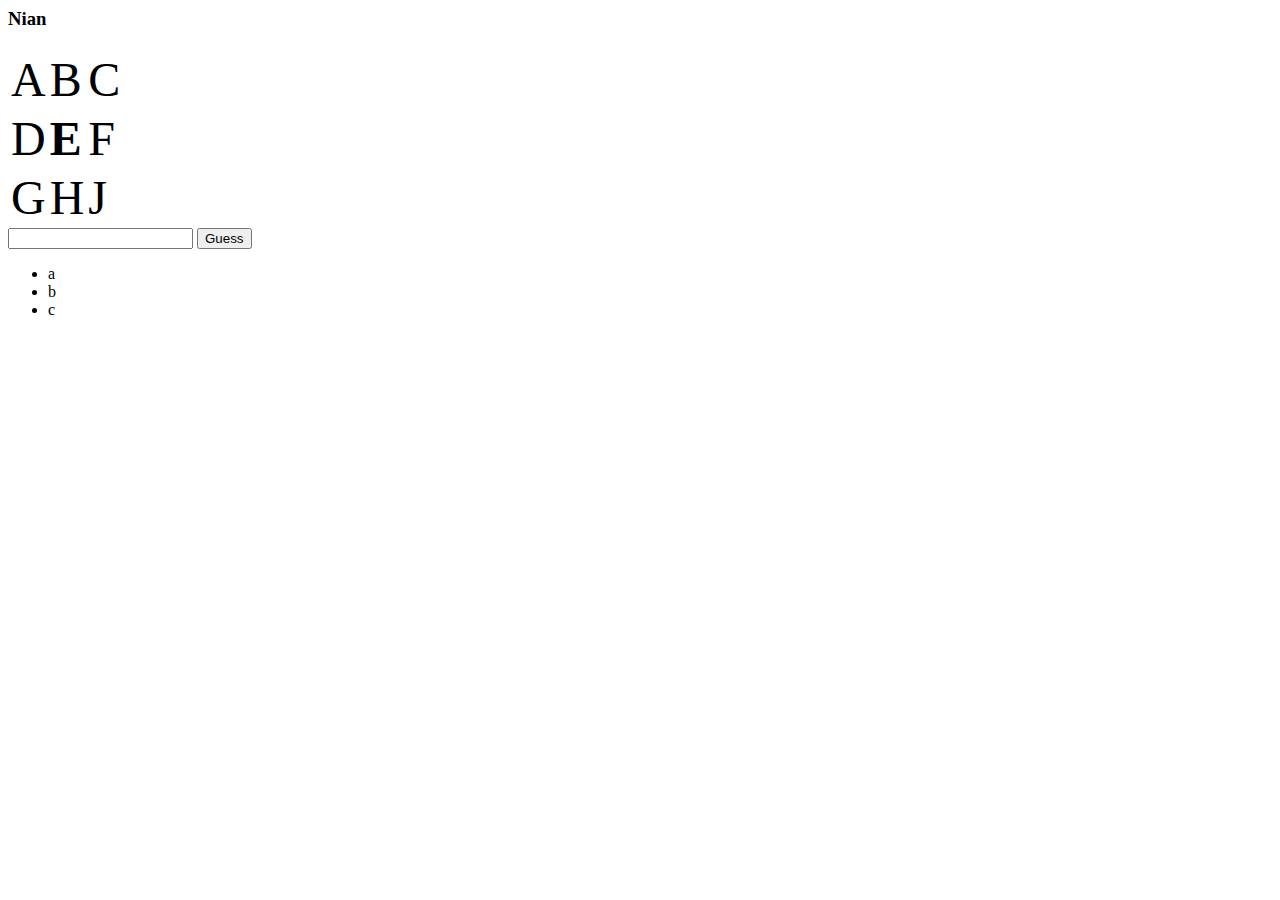
==== nian/index.html @ 63094936 "Add set and print the content of it" ====
<html>
<header>
    <title>Puzzle</title>
    <style>
        td { font-size: 3em; }
        .center {
            margin: 0 auto;
        }
    </style>

    <script>
    	const guesses = new Set(["a", "b", "c"]);
    	console.log(guesses)
    </script>
</header>
<body>
<div class="center">
    <h3>Nian</h3>
    <div id="table">
        <table>
            <tr>
                <td>A</td>
                <td>B</td>
                <td>C</td>
            </tr>
            <tr>
                <td>D</td>
                <td><b>E</b></td>
                <td>F</td>
            </tr>
            <tr>
                <td>G</td>
                <td>H</td>
                <td>J</td>
            </tr>
        </table>
    </div>

    <div id="input">
        <input type="text" name="guess" />
        <input type="submit" value="Guess" />
    </div>

    <ul>
    	<script>
    		for (let item of guesses) document.write("<li>",item,"</li>");
    	</script>	
    </ul>

</div>
</body>
</html>
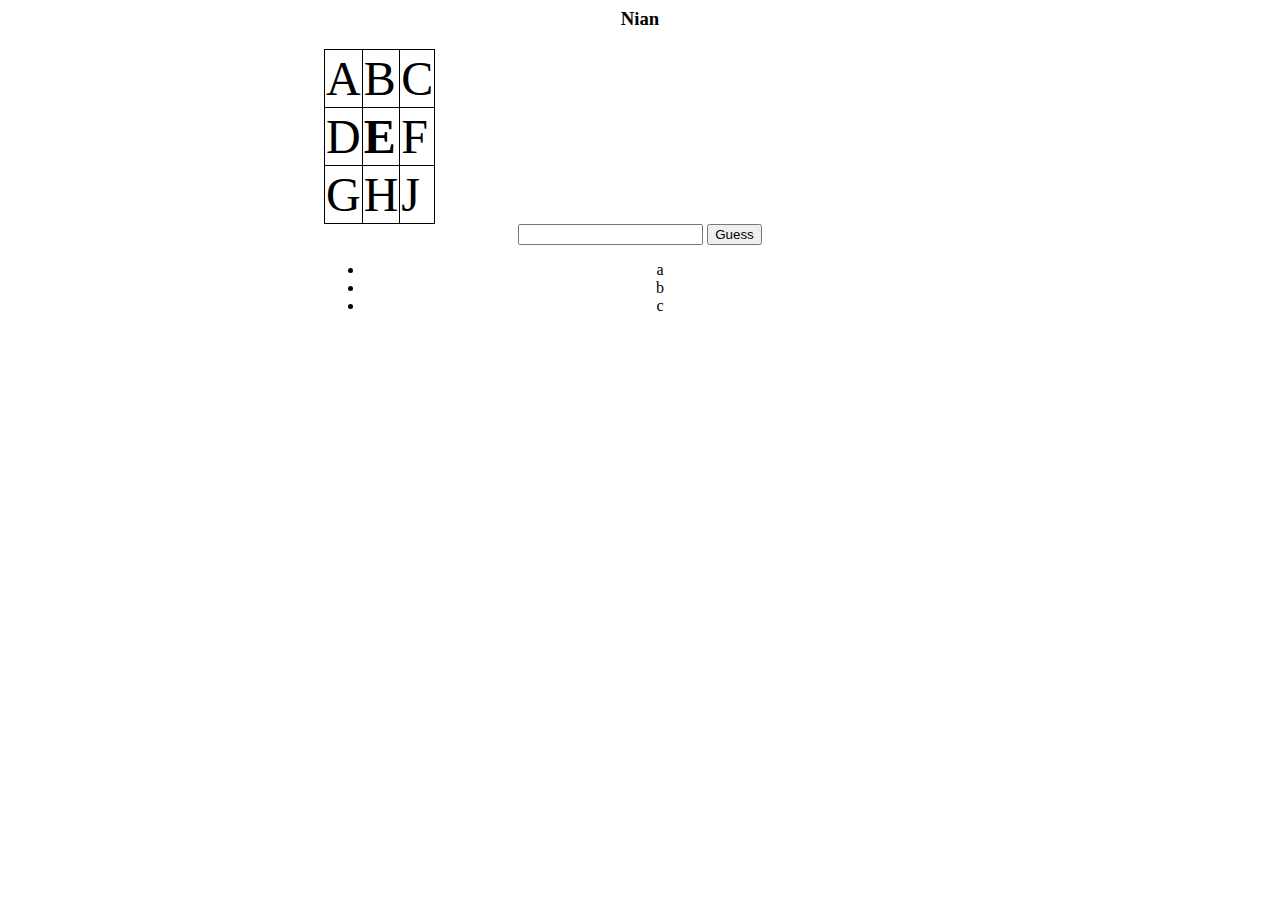
==== commit 656d9d2a: "Merge" ====
--- a/nian/index.html
+++ b/nian/index.html
@@ -1,13 +1,7 @@
 <html>
 <header>
     <title>Puzzle</title>
-    <style>
-        td { font-size: 3em; }
-        .center {
-            margin: 0 auto;
-        }
-    </style>
-
+    <link rel="stylesheet" href="css/main.css">
     <script>
     	const guesses = new Set(["a", "b", "c"]);
     	console.log(guesses)
--- a/nian/css/main.css
+++ b/nian/css/main.css
@@ -0,0 +1,14 @@
+table {
+    border-collapse: collapse;
+}
+
+td {
+    font-size: 3em;
+    border: 1px solid black;
+}
+
+.center {
+    margin: 0 auto;
+    width: 50%;
+    text-align: center;
+}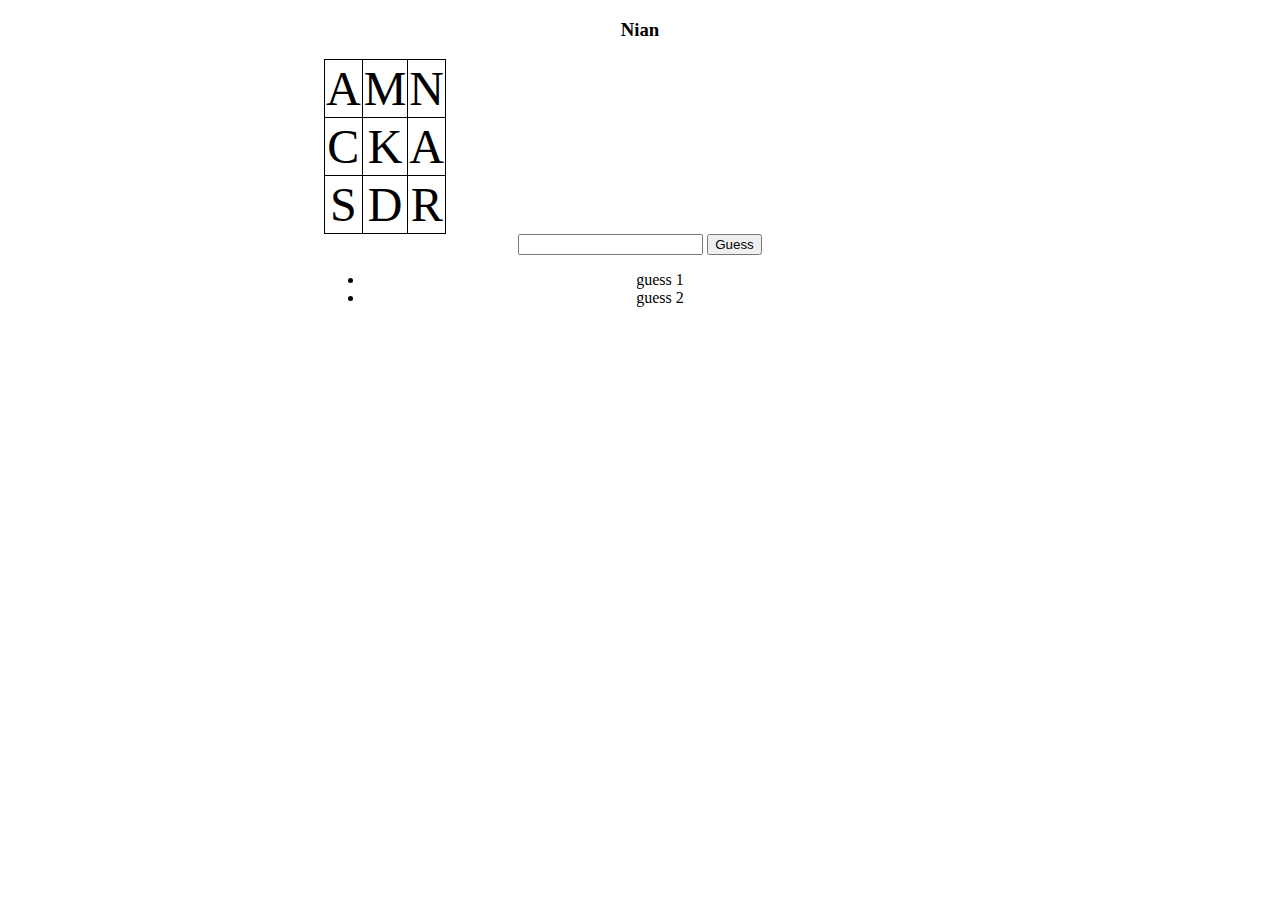
==== commit 5bd756c0: "Generate letters dynamically" ====
--- a/nian/index.html
+++ b/nian/index.html
@@ -1,11 +1,9 @@
+<!DOCTYPE html>
 <html>
 <header>
     <title>Puzzle</title>
     <link rel="stylesheet" href="css/main.css">
-    <script>
-    	const guesses = new Set(["a", "b", "c"]);
-    	console.log(guesses)
-    </script>
+    <script src="js/main.js"></script>
 </header>
 <body>
 <div class="center">
@@ -13,19 +11,19 @@
     <div id="table">
         <table>
             <tr>
-                <td>A</td>
-                <td>B</td>
-                <td>C</td>
+                <td id="square0"></td>
+                <td id="square1">B</td>
+                <td id="square2">C</td>
             </tr>
             <tr>
-                <td>D</td>
-                <td><b>E</b></td>
-                <td>F</td>
+                <td id="square3">D</td>
+                <td id="square4">E</td>
+                <td id="square5">F</td>
             </tr>
             <tr>
-                <td>G</td>
-                <td>H</td>
-                <td>J</td>
+                <td id="square6">G</td>
+                <td id="square7">H</td>
+                <td id="square8">J</td>
             </tr>
         </table>
     </div>
@@ -36,9 +34,8 @@
     </div>
 
     <ul>
-    	<script>
-    		for (let item of guesses) document.write("<li>",item,"</li>");
-    	</script>	
+        <li>guess 1</li>
+        <li>guess 2</li>
     </ul>
 
 </div>
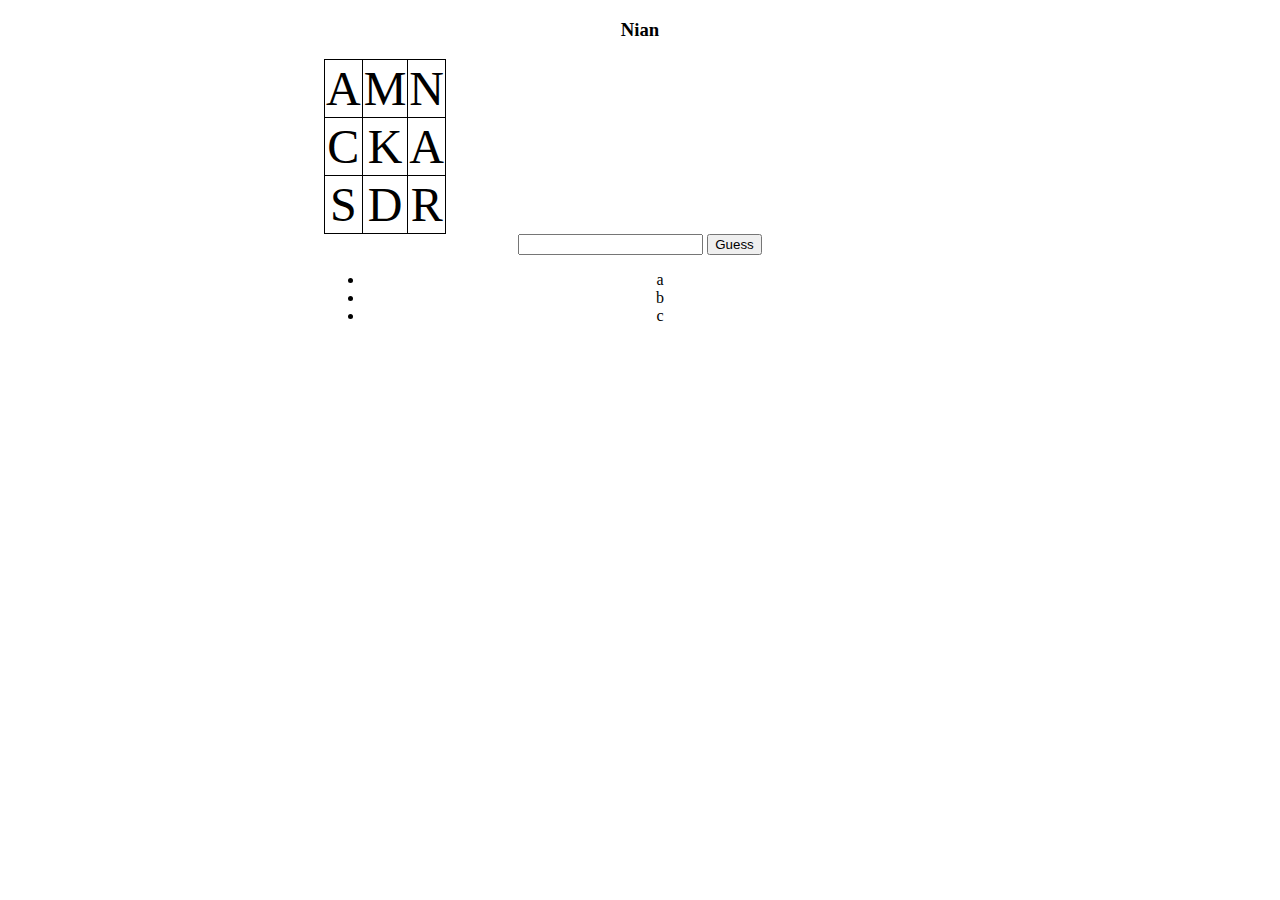
==== commit 1378a394: "Merge" ====
--- a/nian/index.html
+++ b/nian/index.html
@@ -4,6 +4,11 @@
     <title>Puzzle</title>
     <link rel="stylesheet" href="css/main.css">
     <script src="js/main.js"></script>
+
+    <script>
+    	const guesses = new Set(["a", "b", "c"]);
+    	console.log(guesses)
+    </script>
 </header>
 <body>
 <div class="center">
@@ -17,7 +22,7 @@
             </tr>
             <tr>
                 <td id="square3">D</td>
-                <td id="square4">E</td>
+                <td id="square4"><b>E</b></td>
                 <td id="square5">F</td>
             </tr>
             <tr>
@@ -34,8 +39,9 @@
     </div>
 
     <ul>
-        <li>guess 1</li>
-        <li>guess 2</li>
+    	<script>
+    		for (let item of guesses) document.write("<li>",item,"</li>");
+    	</script>	
     </ul>
 
 </div>
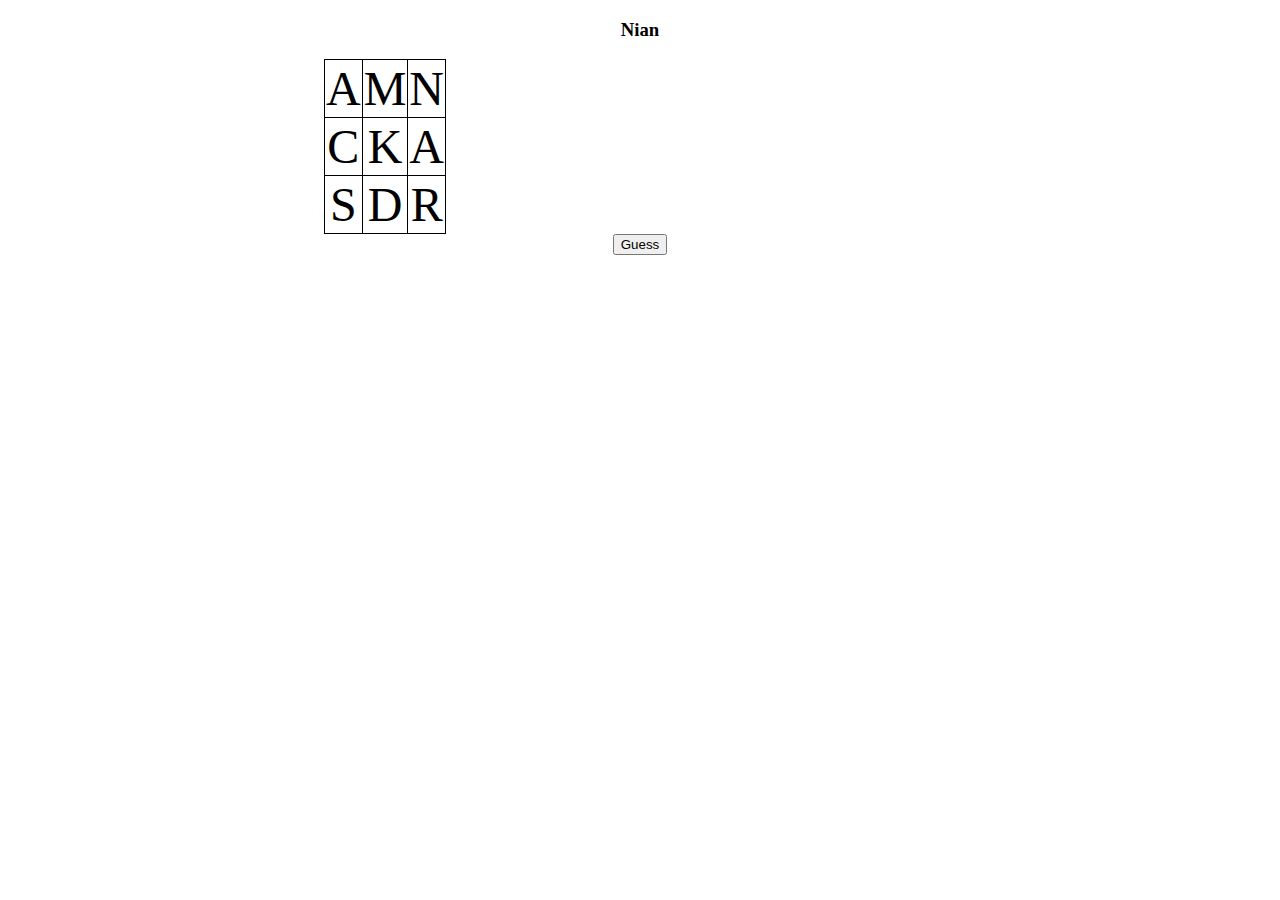
==== commit 3b0e7088: "Move scripts to js" ====
--- a/nian/index.html
+++ b/nian/index.html
@@ -4,11 +4,6 @@
     <title>Puzzle</title>
     <link rel="stylesheet" href="css/main.css">
     <script src="js/main.js"></script>
-
-    <script>
-    	const guesses = new Set(["a", "b", "c"]);
-    	console.log(guesses)
-    </script>
 </header>
 <body>
 <div class="center">
@@ -17,32 +12,25 @@
         <table>
             <tr>
                 <td id="square0"></td>
-                <td id="square1">B</td>
-                <td id="square2">C</td>
+                <td id="square1"></td>
+                <td id="square2"></td>
             </tr>
             <tr>
-                <td id="square3">D</td>
-                <td id="square4"><b>E</b></td>
-                <td id="square5">F</td>
+                <td id="square3"></td>
+                <td id="square4"><b></b></td>
+                <td id="square5"></td>
             </tr>
             <tr>
-                <td id="square6">G</td>
-                <td id="square7">H</td>
-                <td id="square8">J</td>
+                <td id="square6"></td>
+                <td id="square7"></td>
+                <td id="square8"></td>
             </tr>
         </table>
     </div>
 
-    <div id="input">
-        <input type="text" name="guess" />
-        <input type="submit" value="Guess" />
-    </div>
+    <button id="buttonGuess">Guess</button>
 
-    <ul>
-    	<script>
-    		for (let item of guesses) document.write("<li>",item,"</li>");
-    	</script>	
-    </ul>
+    <ul id="solutions"></ul>
 
 </div>
 </body>
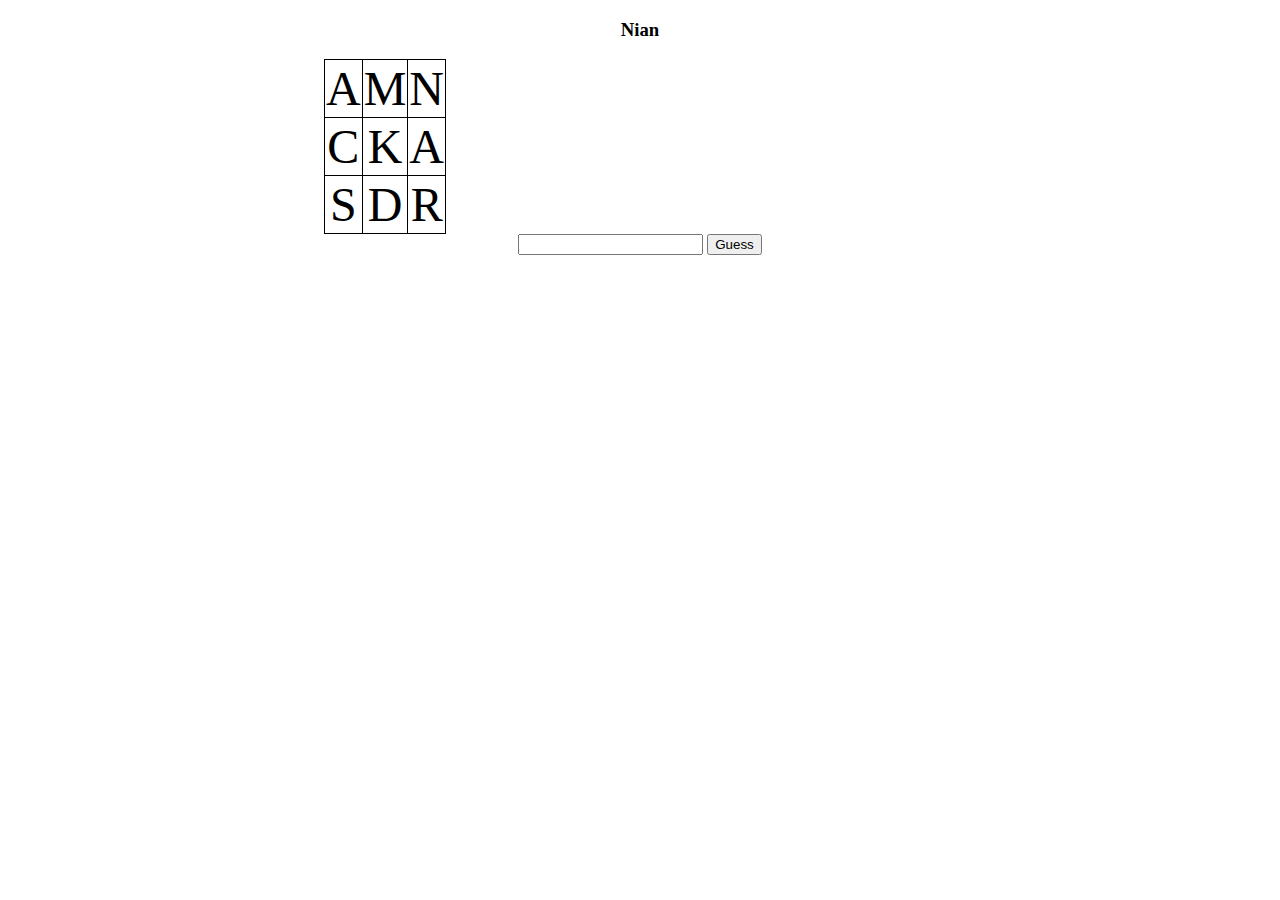
==== commit c9938848: "Get words from word list" ====
--- a/nian/index.html
+++ b/nian/index.html
@@ -4,6 +4,7 @@
     <title>Puzzle</title>
     <link rel="stylesheet" href="css/main.css">
     <script src="js/main.js"></script>
+    <script src="https://ajax.googleapis.com/ajax/libs/jquery/2.1.3/jquery.min.js"></script>
 </header>
 <body>
 <div class="center">
@@ -28,6 +29,7 @@
         </table>
     </div>
 
+    <input id="inputGuess" type="text">
     <button id="buttonGuess">Guess</button>
 
     <ul id="solutions"></ul>
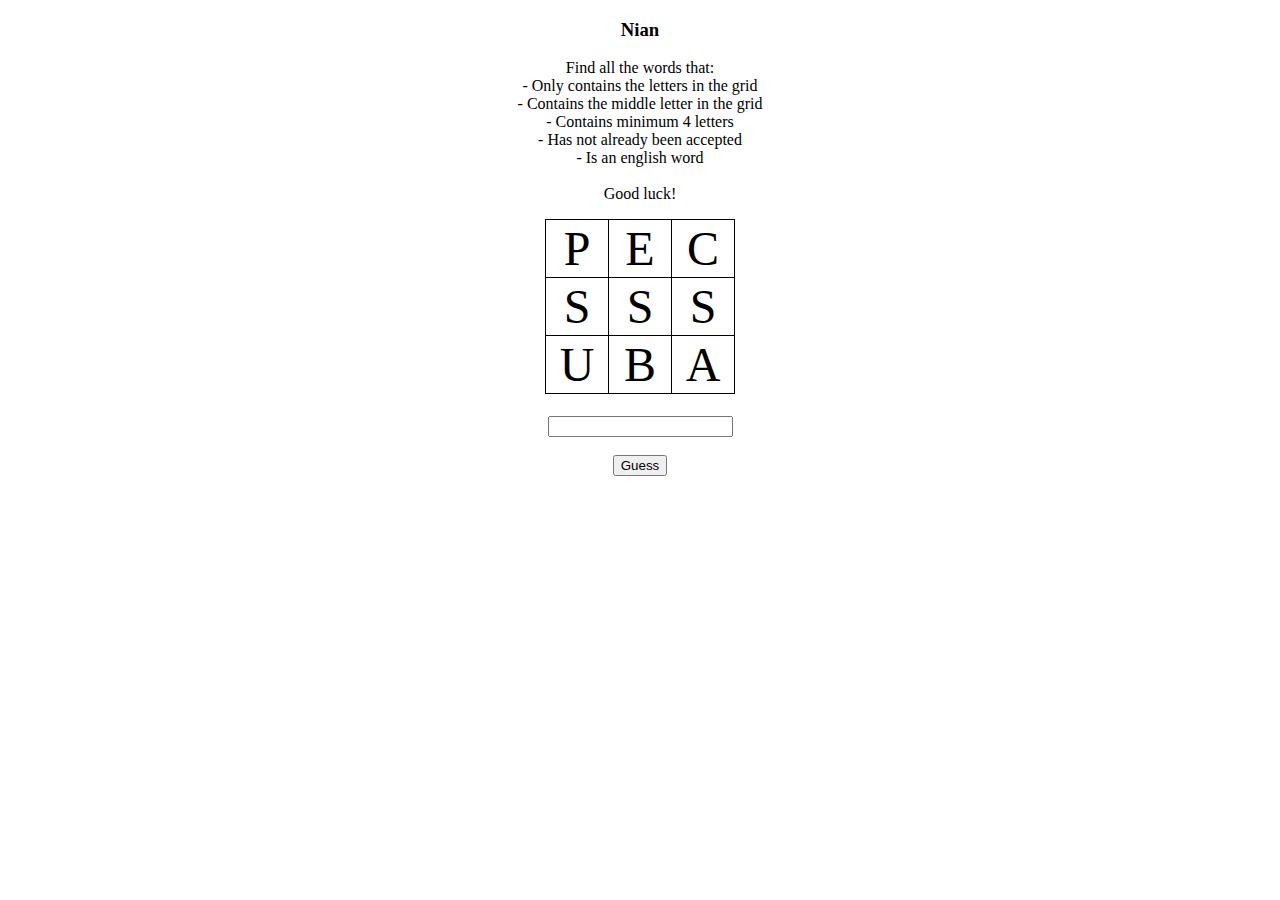
==== commit 977a2cd7: "Add styling and description" ====
--- a/nian/index.html
+++ b/nian/index.html
@@ -9,6 +9,17 @@
 <body>
 <div class="center">
     <h3>Nian</h3>
+    <p>
+        Find all the words that:
+        <br>- Only contains the letters in the grid
+        <br>- Contains the middle letter in the grid
+        <br>- Contains minimum 4 letters
+        <br>- Has not already been accepted
+        <br>- Is an english word
+        <br>
+        <br>Good luck!
+    </p>
+    
     <div id="table">
         <table>
             <tr>
@@ -28,8 +39,12 @@
             </tr>
         </table>
     </div>
+    <br>
 
     <input id="inputGuess" type="text">
+    <br>
+    <br>
+
     <button id="buttonGuess">Guess</button>
 
     <ul id="solutions"></ul>
--- a/nian/css/main.css
+++ b/nian/css/main.css
@@ -1,14 +1,16 @@
 table {
     border-collapse: collapse;
+    display: inline-block;
 }
 
 td {
     font-size: 3em;
     border: 1px solid black;
+    width: 60px;
 }
 
 .center {
     margin: 0 auto;
-    width: 50%;
+    width: 25%;
     text-align: center;
 }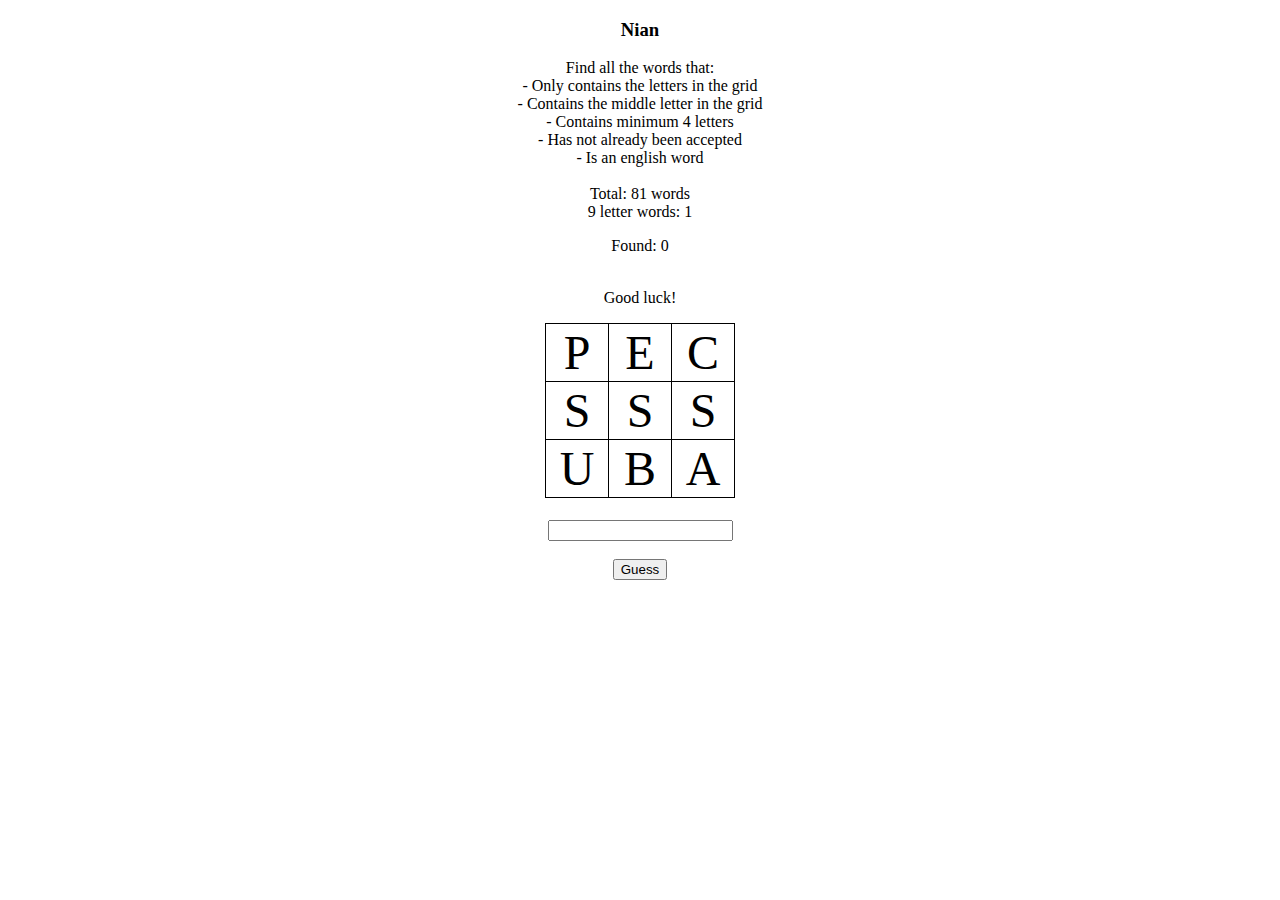
==== commit f5ac4b69: "Finishing up" ====
--- a/nian/index.html
+++ b/nian/index.html
@@ -17,9 +17,12 @@
         <br>- Has not already been accepted
         <br>- Is an english word
         <br>
+        <br>Total: 81 words
+        <br>9 letter words: 1
+        <p id="found">Found: 0</p>
         <br>Good luck!
     </p>
-    
+
     <div id="table">
         <table>
             <tr>
@@ -41,9 +44,10 @@
     </div>
     <br>
 
-    <input id="inputGuess" type="text">
-    <br>
-    <br>
+        <input id="inputGuess" type="text">
+        <br>
+        <br>
+
 
     <button id="buttonGuess">Guess</button>
 
--- a/nian/css/main.css
+++ b/nian/css/main.css
@@ -9,6 +9,10 @@
     width: 60px;
 }
 
+ul {
+    list-style: none;
+}
+
 .center {
     margin: 0 auto;
     width: 25%;
